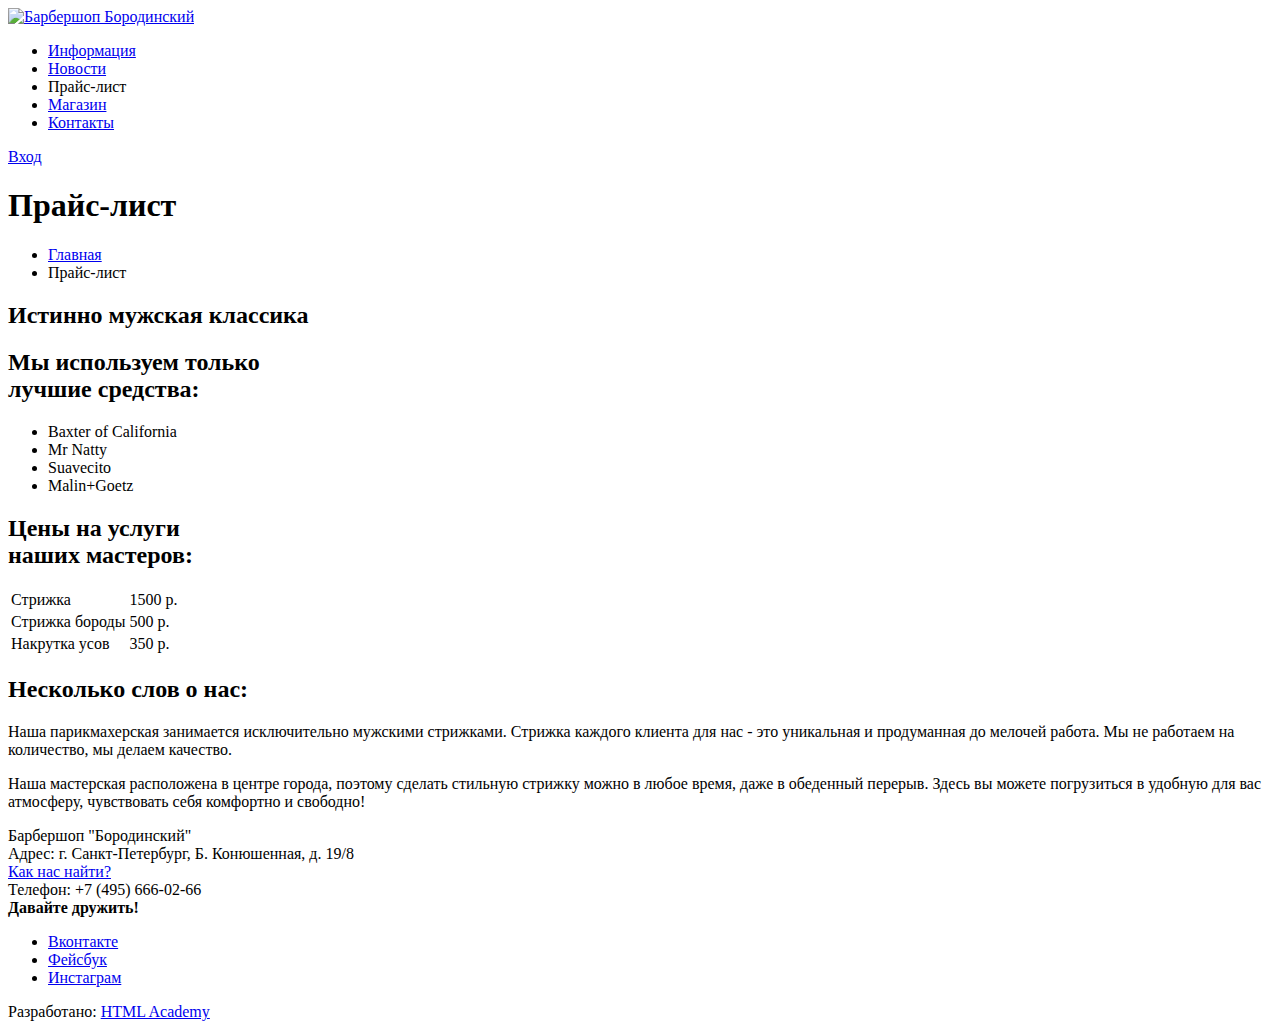
==== price.html @ a7e76138 "Сверстала страницы Прайс (price), Магазин (shop) и Средства по уходу (product), добавила normalize.c" ====
<!DOCTYPE html>
<html lang="ru">
	<head>
	    <meta charset="utf-8">
	    <link rel="stylesheet" type="text/css" href="./css/normalise.css">
	    <title>Барбершоп "Бородинский"</title>
    </head>
    <body>
	    <header class="main-header">
	        <nav class="main-nav">
	        	<a class="main-logo" href="index.html"><img src="http://placehold.it/150x100" alt="Барбершоп Бородинский"></a>
		        	<ul>
		    			<li><a href="#">Информация</a></li>
		    			<li><a href="#">Новости</a></li>
		   				<li class="active"><a>Прайс-лист</a></li> <!--некорректно для активной страницы оставлять ссылку на саму себя -->
		    			<li><a href="#">Магазин</a></li>
		    			<li><a href="#">Контакты</a></li>
		  			</ul>
		  		</nav>
		  	    <div class="enter-block">
		  		    <a class="enter-login" href="#">Вход</a>
		  	    </div>
		    </div>
		</header>

		<main class="main-container">
			<div class="main-container-name">
				<h1>Прайс-лист</h1>
				<ul class="breadcrumbs">
					<li><a href="index.html">Главная</a></li>
					<li class="actual-page">Прайс-лист</li>
				</ul>
			</div>

			<div class="inside-content">
				<div class="inside-content-name">
					<h2>Истинно мужская классика</h2>
				</div>

				<div class="inside-columns">
					<div class="inside-columns-left">
						<h2>Мы используем только<br> лучшие средства:</h2>
						<ul class="orders-block">
							<li>Baxter of California</li>
							<li>Mr Natty</li>
							<li>Suavecito</li>
							<li>Malin+Goetz</li>
						</ul>
					</div>

					<div class="inside-column-right"> 
						<h2>Цены на услуги
							<br> 
							наших мастеров:
						</h2>
						<table class="price-list">
							<tr>
								<td>Стрижка</td>
								<td>1500 р.</td>
							</tr>
							<tr>
								<td>Стрижка бороды</td>
								<td>500 р.</td>
							</tr>
							<tr>
								<td>Накрутка усов</td>
								<td>350 р.</td>
							</tr>
						</table>
					</div>
				</div>

				<div class="inside-columns">
					<h2>Несколько слов о нас:</h2>
					<div class="inside-column-left">
						<p>Наша парикмахерская занимается исключительно мужскими стрижками. Стрижка каждого клиента для нас - это уникальная и продуманная до мелочей работа. Мы не работаем на количество, мы делаем качество.</p>
					</div>

					<div class="inside-column-right">
						<p>Наша мастерская расположена в центре города, поэтому сделать стильную стрижку можно в любое время, даже в обеденный перерыв. Здесь вы можете погрузиться в удобную для вас атмосферу, чувствовать себя комфортно и свободно!</p>
					</div>
				</div>
			</div>
		</main>
		
		<footer class="main-footer">
			<div class="footer-container">
				<section class="footer-adresse">
					Барбершоп "Бородинский"
					<br>
					Адрес: г. Санкт-Петербург, Б. Конюшенная, д. 19/8
					<br>
					<a href="#">Как нас найти?</a>
					<br>
					Телефон: +7 (495) 666-02-66
				</section>
				<section class="footer-social">
					<b>Давайте дружить!</b>
					<ul>
						<li><a class="social-btn social-btn-vk" href="#">Вконтакте</a></li>
						<li><a class="social-btn social-btn-fb" href="#">Фейсбук</a></li>
						<li><a class="social-btn social-btn-in" href="#">Инстаграм</a></li>
					</ul>
				</section>
				<section class="footer-copyright">
					<span>Разработано:</span>
					<a href="https://htmlacademy.ru">HTML Academy</a>
				</section>
			</div>
		</footer>
	</body>
</html>
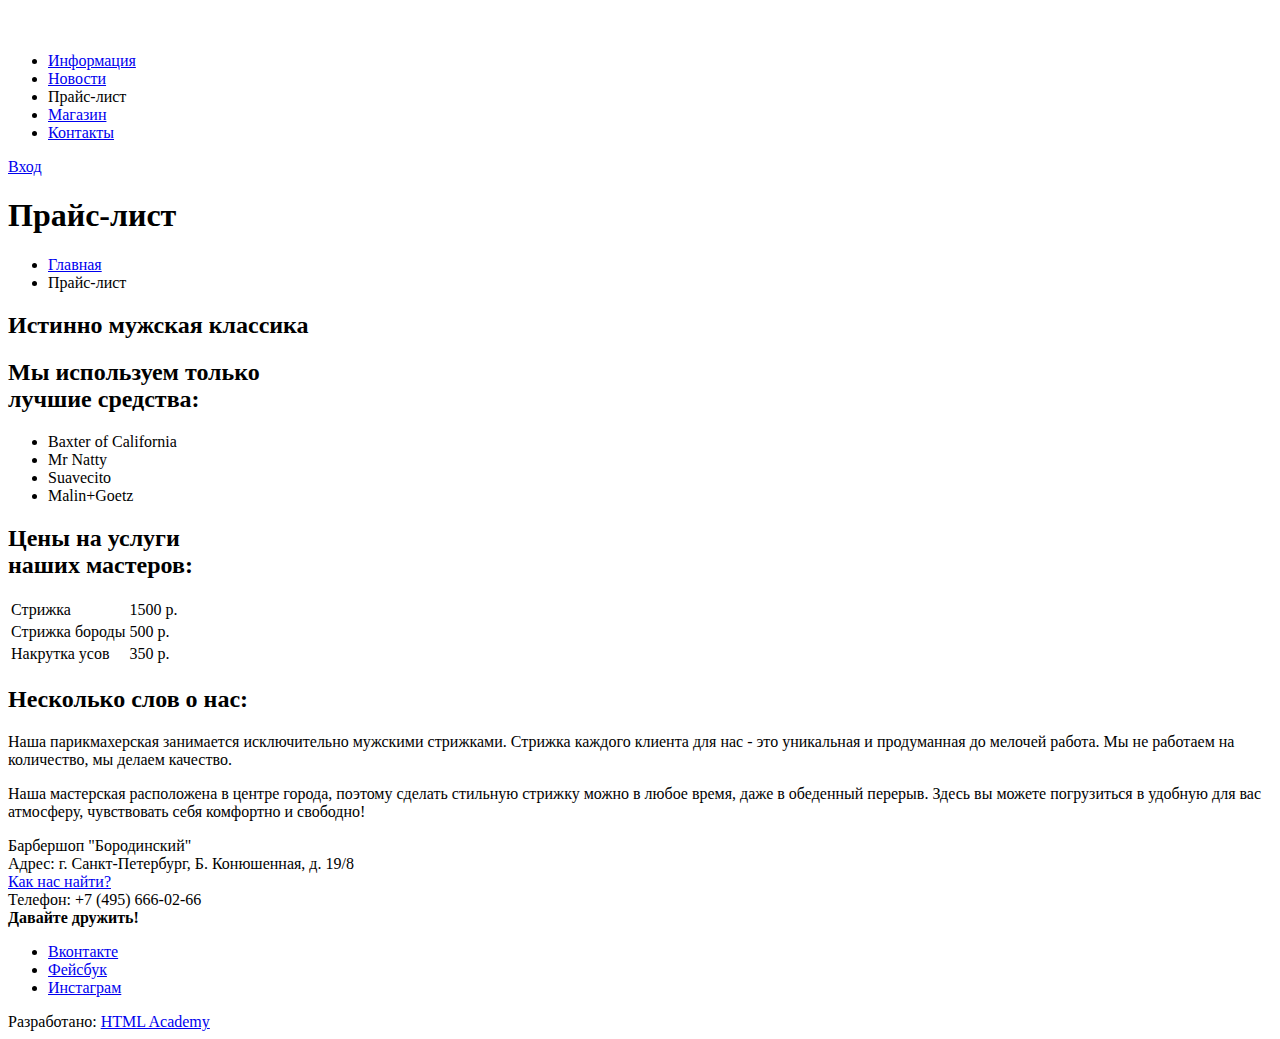
==== commit 6310071d: "Задание №19 выполнено (графика)" ====
--- a/price.html
+++ b/price.html
@@ -8,7 +8,7 @@
     <body>
 	    <header class="main-header">
 	        <nav class="main-nav">
-	        	<a class="main-logo" href="index.html"><img src="http://placehold.it/150x100" alt="Барбершоп Бородинский"></a>
+	        	<a class="main-logo" href="index.html"><img src="img/logo.svg" width="111" height="24" alt="Барбершоп Бородинский"></a>
 		        	<ul>
 		    			<li><a href="#">Информация</a></li>
 		    			<li><a href="#">Новости</a></li>
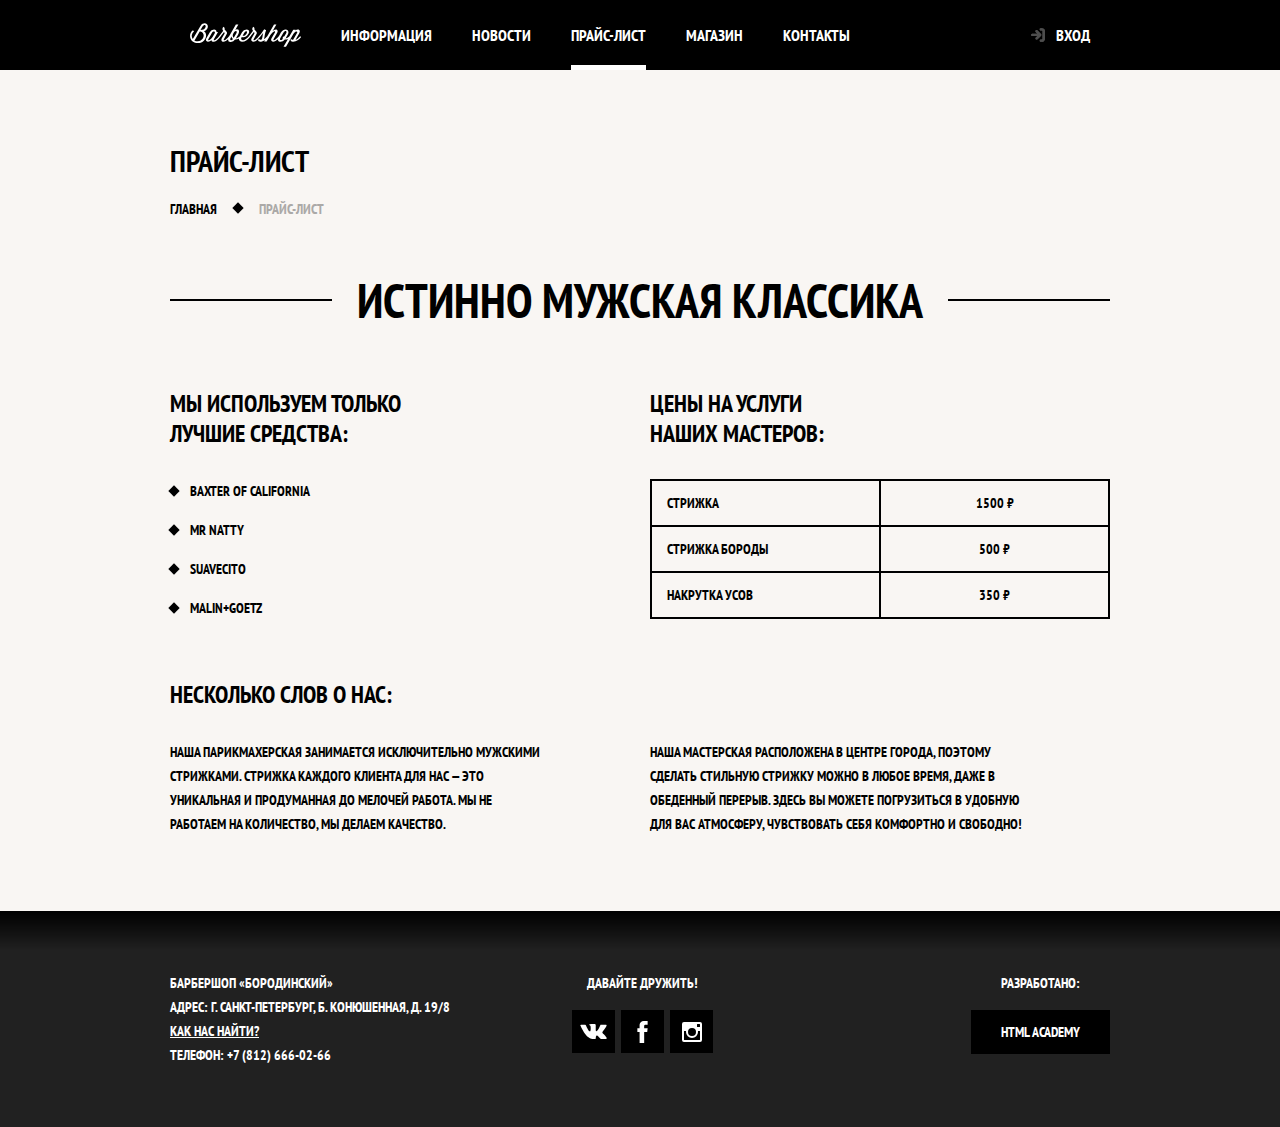
==== commit 3dc4eb29: "Доделала проект, подключила стили и js" ====
--- a/price.html
+++ b/price.html
@@ -1,115 +1,155 @@
 <!DOCTYPE html>
 <html lang="ru">
-	<head>
-	    <meta charset="utf-8">
-	    <link rel="stylesheet" type="text/css" href="./css/normalise.css">
-	    <title>Барбершоп "Бородинский"</title>
-    </head>
-    <body>
-	    <header class="main-header">
-	        <nav class="main-nav">
-	        	<a class="main-logo" href="index.html"><img src="img/logo.svg" width="111" height="24" alt="Барбершоп Бородинский"></a>
-		        	<ul>
-		    			<li><a href="#">Информация</a></li>
-		    			<li><a href="#">Новости</a></li>
-		   				<li class="active"><a>Прайс-лист</a></li> <!--некорректно для активной страницы оставлять ссылку на саму себя -->
-		    			<li><a href="#">Магазин</a></li>
-		    			<li><a href="#">Контакты</a></li>
-		  			</ul>
-		  		</nav>
-		  	    <div class="enter-block">
-		  		    <a class="enter-login" href="#">Вход</a>
-		  	    </div>
-		    </div>
-		</header>
+<head>
+	<meta charset="UTF-8">
+	<title>Барбершоп «Бородинский»</title>
+	<link rel="stylesheet" href="https://fonts.googleapis.com/css?family=PT+Sans+Narrow:400,700&amp;subset=latin,cyrillic">
+	<link href="css/normalize.css" rel="stylesheet">
+	<link href="css/style.css" rel="stylesheet">
+</head>
 
-		<main class="main-container">
-			<div class="main-container-name">
-				<h1>Прайс-лист</h1>
-				<ul class="breadcrumbs">
-					<li><a href="index.html">Главная</a></li>
-					<li class="actual-page">Прайс-лист</li>
+<body class="inner-page">
+	<header class="main-header">
+		<nav class="main-navigation container">
+			<a class="main-header-logo" href="index.html">
+				<img src="img/logo.svg" width="111" height="24" alt="Логотип барбершопа «Бородинский»">
+			</a>
+			<ul class="site-navigation">
+				<li><a href="info.html">Информация</a></li>
+				<li><a href="news.html">Новости</a></li>
+				<li class="site-navigation-current"><a>Прайс-лист</a></li>
+				<li><a href="catalog.html">Магазин</a></li>
+				<li><a href="contacts.html">Контакты</a></li>
+			</ul>
+			<ul class="user-navigation">
+				<li><a class="login-link" href="login.html">Вход</a></li>
+			</ul>
+		</nav>
+	</header>
+
+	<main class="container">
+		<div class="inner-page-container">
+			<h1 class="page-title">Прайс-лист</h1>
+			<ul class="breadcrumbs">
+				<li><a href="index.html">Главная</a></li>
+				<li class="breadcrumbs-current">Прайс-лист</li>
+			</ul>
+		</div>
+
+		<section class="inner-content">
+			<h2 class="big-heading">Истинно мужская классика</h2>
+			<div class="inner-columns">
+				<div class="inner-column-left">
+					<h2>Мы используем только<br> лучшие средства:</h2>
+					<ul class="custom-list-1">
+						<li>Baxter of California</li>
+						<li>Mr Natty</li>
+						<li>Suavecito</li>
+						<li>Malin+Goetz</li>
+					</ul>
+				</div>
+				<div class="inner-column-right">
+					<h2>Цены на услуги<br> наших мастеров:</h2>
+					<table class="custom-table-1">
+						<tr>
+							<td>Стрижка</td>
+							<td>1500 ₽</td>
+						</tr>
+						<tr>
+							<td>Стрижка бороды</td>
+							<td>500 ₽</td>
+						</tr>
+						<tr>
+							<td>Накрутка усов</td>
+							<td>350 ₽</td>
+						</tr>
+					</table>
+				</div>
+			</div>
+
+			<div class="inner-columns">
+				<h2>Несколько слов о нас:</h2>
+				<div class="inner-column-left">
+					<p class="short-text">Наша парикмахерская занимается исключительно мужскими стрижками. Стрижка каждого клиента для нас — это уникальная и продуманная до мелочей работа. Мы не работаем на количество, мы делаем качество.</p>
+				</div>
+				<div class="inner-column-right">
+					<p class="short-text">Наша мастерская расположена в центре города, поэтому сделать стильную стрижку можно в любое время, даже в обеденный перерыв. Здесь вы можете погрузиться в удобную для вас атмосферу, чувствовать себя комфортно и свободно!</p>
+				</div>
+			</div>
+		</section>
+	</main>
+
+	<footer class="main-footer">
+		<div class="container">
+			<p class="footer-contacts">
+				Барбершоп «Бородинский»<br>
+				Адрес: г. Санкт-Петербург, Б. Конюшенная, д. 19/8<br>
+				<a class="contacts-button-map" href="map.html">Как нас найти?</a><br>
+				Телефон: +7 (812) 666-02-66
+			</p>
+			<div class="footer-social">
+				<b>Давайте дружить!</b>
+				<ul>
+					<li>
+						<a class="social-button" href="#">
+							<span class="visually-hidden">Вконтакте</span>
+							<svg xmlns="http://www.w3.org/2000/svg" width="27" height="15" viewBox="0 0 26.14 14.91"><path d="M26 13.47l-.09-.17a13.55 13.55 0 0 0-2.6-3q-.87-.83-1.1-1.12A1 1 0 0 1 22 8a10.27 10.27 0 0 1 1.22-1.78l.88-1.16q2.35-3.13 2-4L26 .94a.8.8 0 0 0-.4-.22 2.14 2.14 0 0 0-.87 0h-3.92a.51.51 0 0 0-.27 0h-.3a.6.6 0 0 0-.15.14.93.93 0 0 0-.14.24 22.22 22.22 0 0 1-1.46 3.06q-.5.84-.93 1.46a7 7 0 0 1-.71.91 4.94 4.94 0 0 1-.52.47q-.23.18-.35.15l-.23-.05a.9.9 0 0 1-.31-.33 1.49 1.49 0 0 1-.16-.53v-.55-.65-.57-1.12-1-.75a3.14 3.14 0 0 0 0-.62 2.12 2.12 0 0 0-.14-.44.73.73 0 0 0-.28-.33 1.57 1.57 0 0 0-.46-.18A9 9 0 0 0 12.57 0a8.93 8.93 0 0 0-3.25.33 1.83 1.83 0 0 0-.52.41q-.25.3-.07.33a1.67 1.67 0 0 1 1.16.59l.08.16a2.6 2.6 0 0 1 .19.63 6.32 6.32 0 0 1 .12 1 10.59 10.59 0 0 1 0 1.7q-.07.71-.13 1.1a2.21 2.21 0 0 1-.18.64 2.69 2.69 0 0 1-.16.3l-.07.07a1 1 0 0 1-.37.07.86.86 0 0 1-.46-.19 3.27 3.27 0 0 1-.56-.52 7 7 0 0 1-.66-.93q-.37-.6-.76-1.42l-.22-.39q-.2-.38-.56-1.11t-.62-1.43A.9.9 0 0 0 5.2.9h-.07a.93.93 0 0 0-.22-.16A1.44 1.44 0 0 0 4.6.65L.87.68A1 1 0 0 0 .1.94L0 1a.44.44 0 0 0 0 .22 1.08 1.08 0 0 0 .08.37Q.9 3.53 1.86 5.31t1.66 2.87Q4.23 9.27 5 10.24t1 1.24l.37.41.34.33a8.06 8.06 0 0 0 1 .78 16.34 16.34 0 0 0 1.4.9 7.6 7.6 0 0 0 1.79.72 6.19 6.19 0 0 0 2 .22h1.57a1.08 1.08 0 0 0 .72-.3l.05-.07a.9.9 0 0 0 .1-.25 1.38 1.38 0 0 0 0-.37 4.48 4.48 0 0 1 .09-1.05 2.77 2.77 0 0 1 .23-.71 1.74 1.74 0 0 1 .29-.4 1.19 1.19 0 0 1 .23-.2h.11a.86.86 0 0 1 .77.21 4.52 4.52 0 0 1 .83.79q.39.47.93 1.05a6.41 6.41 0 0 0 1 .87l.27.16a3.31 3.31 0 0 0 .71.3 1.53 1.53 0 0 0 .76.07l3.48-.05a1.58 1.58 0 0 0 .8-.17.68.68 0 0 0 .34-.37 1.06 1.06 0 0 0 0-.46 1.71 1.71 0 0 0-.1-.36z" fill="#fff"/></svg>
+						</a>
+					</li>
+					<li>
+						<a class="social-button" href="#">
+							<span class="visually-hidden">Фейсбук</span>
+							<svg xmlns="http://www.w3.org/2000/svg" width="19" height="22" viewBox="0 0 10.15 21.74"><path d="M3.34 1.12A4.77 4.77 0 0 1 6.53 0h3.61v3.81H7.81a1.07 1.07 0 0 0-1.09.83v2.55h3.42c-.08 1.23-.24 2.45-.41 3.67h-3v10.87H2.21V10.86H0V7.21h2.19V3.66a3.83 3.83 0 0 1 1.15-2.54z" fill="#fff"/></svg>
+						</a>
+					</li>
+					<li>
+						<a class="social-button" href="#">
+							<span class="visually-hidden">Инстаграм</span>
+							<svg xmlns="http://www.w3.org/2000/svg" width="20" height="20" viewBox="0 0 20 20"><path d="M18 0H2a2 2 0 0 0-2 2v16a2 2 0 0 0 2 2h16a2 2 0 0 0 2-2V2a2 2 0 0 0-2-2zm-8 6a4 4 0 1 1-4 4 4 4 0 0 1 4-4zM2.5 18a.47.47 0 0 1-.5-.5V9h2.1a3.4 3.4 0 0 0-.1 1 6 6 0 1 0 12 0 3.4 3.4 0 0 0-.1-1H18v8.5a.47.47 0 0 1-.5.5zM18 4.5a.47.47 0 0 1-.5.5h-2a.47.47 0 0 1-.5-.5v-2a.47.47 0 0 1 .5-.5h2a.47.47 0 0 1 .5.5z" fill="#fff"/></svg>
+						</a>
+					</li>
 				</ul>
 			</div>
+			<p class="footer-copyright">
+				<b>Разработано:</b> <a class="button" href="https://htmlacademy.ru">HTML Academy</a>
+			</p>
+		</div>
+	</footer>
 
-			<div class="inside-content">
-				<div class="inside-content-name">
-					<h2>Истинно мужская классика</h2>
-				</div>
+	<section class="modal modal-login">
+		<h2>Личный кабинет</h2>
+		<p class="modal-description">Введите пожалуйста свой логин и пароль</p>
+		<form class="login-form" action="https://echo.htmlacademy.ru" method="post">
+			<p>
+				<label class="visually-hidden" for="user-login">Логин</label>
+				<input class="login-icon-user" id="user-login" type="text" name="login" placeholder="Логин">
+			</p>
+			<p>
+				<label class="visually-hidden" for="user-password">Пароль</label>
+				<input class="login-icon-password" id="user-password" type="password" name="password" placeholder="Пароль">
+			</p>
+			<p class="login-help">
+				<label class="login-checkbox">
+					<input type="checkbox" name="remember" class="visually-hidden">
+					<span class="checkbox-indicator"></span>
+					Запомните меня
+				</label>
+				<a class="restore" href="#">Я забыл пароль!</a>
+			</p>
+			<button class="button" type="submit">Войти</button>
+		</form>
+		<button class="modal-close" type="button">Закрыть</button>
+	</section>
 
-				<div class="inside-columns">
-					<div class="inside-columns-left">
-						<h2>Мы используем только<br> лучшие средства:</h2>
-						<ul class="orders-block">
-							<li>Baxter of California</li>
-							<li>Mr Natty</li>
-							<li>Suavecito</li>
-							<li>Malin+Goetz</li>
-						</ul>
-					</div>
+	<section class="modal modal-map">
+		<h2 class="visually-hidden">Как до нас добраться</h2>
+		<iframe src="https://www.google.com/maps/embed?pb=!1m18!1m12!1m3!1d1998.6037999040354!2d30.322010416394033!3d59.938716271971415!2m3!1f0!2f0!3f0!3m2!1i1024!2i768!4f13.1!3m3!1m2!1s0x4696310fca5ba729%3A0xea9c53d4493c879f!2sBolshaya+Konyushennaya+ul.%2C+19%2C+Sankt-Peterburg%2C+Russia%2C+191186!5e0!3m2!1sen!2s!4v1441888483426" width="766" height="560" allowfullscreen></iframe>
+		<p><img src="img/map.jpg" width="766" height="560" alt="Офис компании по адресу ул. Большая Конюшенная 19/8, Санкт-Петербург"></p>
+		<button class="modal-close" type="button">Закрыть</button>
+	</section>
 
-					<div class="inside-column-right"> 
-						<h2>Цены на услуги
-							<br> 
-							наших мастеров:
-						</h2>
-						<table class="price-list">
-							<tr>
-								<td>Стрижка</td>
-								<td>1500 р.</td>
-							</tr>
-							<tr>
-								<td>Стрижка бороды</td>
-								<td>500 р.</td>
-							</tr>
-							<tr>
-								<td>Накрутка усов</td>
-								<td>350 р.</td>
-							</tr>
-						</table>
-					</div>
-				</div>
+	<script type="text/javascript" src="js/map.js"></script>
+	<script type="text/javascript" src="js/popup.js"></script>
 
-				<div class="inside-columns">
-					<h2>Несколько слов о нас:</h2>
-					<div class="inside-column-left">
-						<p>Наша парикмахерская занимается исключительно мужскими стрижками. Стрижка каждого клиента для нас - это уникальная и продуманная до мелочей работа. Мы не работаем на количество, мы делаем качество.</p>
-					</div>
-
-					<div class="inside-column-right">
-						<p>Наша мастерская расположена в центре города, поэтому сделать стильную стрижку можно в любое время, даже в обеденный перерыв. Здесь вы можете погрузиться в удобную для вас атмосферу, чувствовать себя комфортно и свободно!</p>
-					</div>
-				</div>
-			</div>
-		</main>
-		
-		<footer class="main-footer">
-			<div class="footer-container">
-				<section class="footer-adresse">
-					Барбершоп "Бородинский"
-					<br>
-					Адрес: г. Санкт-Петербург, Б. Конюшенная, д. 19/8
-					<br>
-					<a href="#">Как нас найти?</a>
-					<br>
-					Телефон: +7 (495) 666-02-66
-				</section>
-				<section class="footer-social">
-					<b>Давайте дружить!</b>
-					<ul>
-						<li><a class="social-btn social-btn-vk" href="#">Вконтакте</a></li>
-						<li><a class="social-btn social-btn-fb" href="#">Фейсбук</a></li>
-						<li><a class="social-btn social-btn-in" href="#">Инстаграм</a></li>
-					</ul>
-				</section>
-				<section class="footer-copyright">
-					<span>Разработано:</span>
-					<a href="https://htmlacademy.ru">HTML Academy</a>
-				</section>
-			</div>
-		</footer>
-	</body>
-</html>
-
-
-
+</body>
+</html>--- a/css/style.css
+++ b/css/style.css
@@ -0,0 +1,1451 @@
+body {
+  min-width: 960px;
+  margin: 0;
+  padding: 0;
+
+  font-family: "PT Sans Narrow", Arial, sans-serif;
+  font-size: 14px;
+  line-height: 24px;
+  font-weight: 700;
+  color: #ffffff;
+  text-transform: uppercase;
+
+  background-color: #000000;
+  background-image: url("../img/bg.jpg");
+  background-position: top center;
+  background-repeat: no-repeat;
+}
+
+.inner-page {
+  color: #000000;
+
+  background-color: #f9f6f3;
+  background-image: url("../img/pattern-light.jpg");
+  background-position: 0 0;
+  background-repeat: repeat;
+}
+
+a {
+  text-decoration: none;
+}
+
+img {
+  max-width: 100%;
+  height: auto;
+}
+
+.visually-hidden:not(:focus):not(:active),
+input[type="checkbox"].visually-hidden,
+input[type="radio"].visually-hidden {
+  position: absolute;
+
+  width: 1px;
+  height: 1px;
+  margin: -1px;
+  border: 0;
+  padding: 0;
+
+  white-space: nowrap;
+
+  clip-path: inset(100%);
+  clip: rect(0 0 0 0);
+  overflow: hidden;
+}
+
+.button {
+  display: inline-block;
+  margin-right: 16px;
+  padding: 10px 30px;
+
+  font: inherit;
+  text-align: center;
+  color: #ffffff;
+  vertical-align: middle;
+  text-transform: uppercase;
+
+  background-color: #000000;
+  border: none;
+}
+
+.button:hover,
+.button:focus,
+.button:active {
+  background-color: #663d15;
+}
+
+.button.disabled,
+.button:disabled {
+  cursor: default;
+  opacity: 0.5;
+  background-color: #000000;
+}
+
+.container {
+  width: 940px;
+  margin: 0 auto;
+  padding: 0 10px;
+}
+
+.main-header {
+  margin-bottom: 70px;
+}
+
+.inner-page .main-header {
+  margin-bottom: 70px;
+
+  background-color: #000000;
+}
+
+.catalog-header {
+  display: flex;
+  justify-content: space-around;
+}
+
+.main-navigation {
+  display: flex;
+  flex-direction: column;
+  align-items: center;
+
+  font-size: 16px;
+  line-height: 20px;
+  color: #ffffff;
+
+  background-color: transparent;
+}
+
+.inner-page .main-navigation {
+  align-items: flex-start;
+  flex-direction: row;
+}
+
+.main-navigation .container {
+  display: flex;
+}
+
+.main-header-logo {
+  order: 2;
+
+  width: 368px;
+  height: 153px;
+}
+
+.inner-page .main-header-logo {
+  order: 0;
+
+  width: 111px;
+  height: 24px;
+  padding: 23px 20px;
+}
+
+.main-navigation-wrapper {
+  width: 100%;
+  margin-bottom: 60px;
+
+  background-color: #000000;
+}
+
+.main-navigation-wrapper .container {
+  display: flex;
+  justify-content: space-between;
+}
+
+.site-navigation {
+  display: flex;
+  flex-wrap: wrap;
+  width: 620px;
+  margin: 0;
+  padding: 0;
+
+  list-style: none;
+}
+
+.user-navigation {
+  display: flex;
+  justify-content: flex-end;
+  max-width: 140px;
+  margin: 0;
+  padding: 0;
+
+  list-style: none;
+}
+
+.inner-page .user-navigation {
+  margin-left: auto;
+}
+
+.site-navigation a,
+.user-navigation a {
+  display: block;
+  padding: 25px 20px;
+
+  vertical-align: middle;
+  color: #ffffff;
+}
+
+.site-navigation a:hover,
+.site-navigation a:focus,
+.user-navigation a:hover,
+.user-navigation a:focus {
+  background-color: #242424;
+}
+
+.site-navigation-current {
+  position: relative;
+}
+
+.site-navigation-current a:not([href]) {
+  background-color: #000000;
+}
+
+.site-navigation-current::after {
+  content: "";
+
+  position: absolute;
+  right: 20px;
+  bottom: 0;
+  left: 20px;
+
+  height: 5px;
+
+  background-color: #ffffff;
+}
+
+.user-navigation .login-link {
+  position: relative;
+
+  padding-left: 50px;
+}
+
+.login-link::before {
+  content: "";
+
+  position: absolute;
+  top: 27px;
+  left: 24px;
+
+  width: 16px;
+  height: 18px;
+
+  background-image: url("../img/login.svg");
+  background-repeat: no-repeat;
+  background-position: 0 0;
+
+  opacity: 0.3;
+}
+
+.login-link:hover::before,
+.login-link:focus::before,
+.login-link:active::before {
+  opacity: 1;
+}
+
+.features {
+  margin-bottom: 80px;
+}
+
+.features-list {
+  display: flex;
+  justify-content: space-between;
+  margin: 0;
+  padding: 0;
+
+  list-style: none;
+}
+
+.feature-item {
+  width: 300px;
+
+  text-align: center;
+}
+
+.feature-item h3 {
+  position: relative;
+
+  margin: 0;
+  margin-bottom: 60px;
+
+  font-size: 30px;
+  line-height: 42px;
+}
+
+.feature-item h3::after {
+  content: "";
+
+  position: absolute;
+  bottom: -30px;
+  left: 50%;
+
+  width: 20px;
+  height: 20px;
+  margin-left: -10px;
+
+  background-color: #ffffff;
+
+  transform: rotate(45deg);
+}
+
+.feature-item p {
+  margin: 0 10px;
+}
+
+.index-columns {
+  display: flex;
+  justify-content: space-between;
+  padding: 50px 80px;
+  margin-bottom: 35px;
+
+  color: #000000;
+
+  background-color: #f8f5f2;
+  background-image:
+    url("../img/line.png"),
+    url("../img/pattern-light.jpg");
+  background-position: center, 0 0;
+  background-repeat: no-repeat, repeat;
+}
+
+.index-columns h2 {
+  margin: 0;
+  margin-bottom: 25px;
+
+  font-size: 30px;
+  line-height: 42px;
+}
+
+.news {
+  width: 380px;
+}
+
+.news-list {
+  margin: 0;
+  margin-bottom: 25px;
+  padding: 0;
+
+  list-style: none;
+}
+
+.news-item {
+  margin-bottom: 25px;
+}
+
+.news-item p {
+  margin: 0;
+}
+
+.news-item time {
+  text-transform: none;
+}
+
+.gallery {
+  width: 300px;
+}
+
+.gallery-container {
+  position: relative;
+
+  height: 260px;
+}
+
+.gallery-content {
+  height: 164px;
+  margin: 0;
+
+  background-color: #cccccc;
+  border: 7px solid #ffffff;
+}
+
+.gallery-content img {
+  width: 286px;
+  height: 164px;
+}
+
+.gallery-button {
+  position: absolute;
+  bottom: 0;
+
+  box-sizing: border-box;
+  width: 140px;
+  margin: 0;
+}
+
+.gallery-button-back {
+  left: 0;
+}
+
+.gallery-button-next {
+  right: 0;
+}
+
+.contacts {
+  width: 380px;
+}
+
+.contacts p {
+  margin: 0;
+  margin-bottom: 25px;
+}
+
+.appointment {
+  width: 300px;
+}
+
+.appointment-info {
+  margin: 0;
+  margin-bottom: 15px;
+}
+
+.appointment-form {
+  display: flex;
+  flex-wrap: wrap;
+  justify-content: space-between;
+}
+
+.appointment-item {
+  width: 140px;
+  margin: 0;
+  margin-bottom: 10px;
+}
+
+.appointment-item label {
+  display: block;
+  margin-bottom: 9px;
+  margin-left: 15px;
+}
+
+.appointment-item input {
+  width: 140px;
+  padding-top: 8px;
+  padding-left: 15px;
+  padding-right: 15px;
+  padding-bottom: 7px;
+
+  font: inherit;
+  background-color: transparent;
+  border: 2px solid #000000;
+
+  box-sizing: border-box;
+}
+
+.appointment-item input:focus {
+  border-color: #663d15;
+}
+
+.appointment .button {
+  display: block;
+  width: 100%;
+  margin-top: 10px;
+  margin-right: 0;
+}
+
+.inner-page-container {
+  margin-bottom: 55px;
+}
+
+.catalog-columns {
+  display: flex;
+  flex-wrap: wrap;
+  justify-content: space-between;
+}
+
+.page-title {
+  margin: 0;
+  margin-bottom: 15px;
+  padding: 0;
+
+  font-size: 30px;
+  line-height: 42px;
+}
+
+.breadcrumbs {
+  display: flex;
+  justify-content: flex-start;
+  flex-wrap: wrap;
+  padding: 0;
+  margin: 0;
+
+  list-style: none;
+}
+
+.breadcrumbs li {
+  position: relative;
+
+  margin-right: 42px;
+}
+
+.breadcrumbs li:last-child {
+  margin-right: 0;
+}
+
+.breadcrumbs li::after {
+  content: "";
+
+  position: absolute;
+  top: 7px;
+  right: -25px;
+
+  width: 8px;
+  height: 8px;
+
+  background-color: #000000;
+
+  transform: rotate(45deg);
+}
+
+.breadcrumbs a {
+  color: #000000;
+}
+
+.breadcrumbs a:hover,
+.breadcrumbs a:focus {
+  text-decoration: underline;
+}
+
+.breadcrumbs-current {
+  color: #aba9a7;
+}
+
+.breadcrumbs-current::after {
+  display: none;
+}
+
+.catalog-columns {
+  display: flex;
+  justify-content: space-between;
+}
+
+.filters {
+  width: 180px;
+}
+
+.filter fieldset {
+  padding: 0;
+  margin: 0;
+  margin-bottom: 30px;
+
+  border: none;
+}
+
+.filter fieldset:first-child {
+  margin-bottom: 35px;
+}
+
+.filter legend {
+  margin-bottom: 26px;
+
+  font-size: 24px;
+  line-height: 30px;
+}
+
+.filter ul {
+  padding: 0;
+  margin: 0;
+
+  list-style: none;
+  line-height: 18px;
+}
+
+.filter-option {
+  margin-bottom: 19px;
+  padding-left: 45px;
+}
+
+.filter-option label {
+  position: relative;
+
+  display: block;
+
+  cursor: pointer;
+  user-select: none;
+}
+
+.filter-input-checkbox:hover + label,
+.filter-input-checkbox:focus + label {
+  color: #663d15;
+}
+
+.filter-input-checkbox + label::before {
+  content: "";
+  position: absolute;
+  left: -42px;
+  top: 0;
+
+  width: 16px;
+  height: 16px;
+
+  border: 2px solid #000000;
+}
+
+.filter-input-checkbox:checked + label::after {
+  content: "";
+
+  position: absolute;
+  top: 4px;
+  left: -38px;
+
+  width: 12px;
+  height: 12px;
+
+  background-image: url("../img/cross.svg");
+  background-repeat: no-repeat;
+  background-position: 0 0;
+}
+
+.filter-input-radio + label::before {
+  content: "";
+
+  position: absolute;
+  left: -42px;
+  top: -1px;
+
+  width: 16px;
+  height: 16px;
+
+  border: 2px solid #000000;
+  border-radius: 50%;
+}
+
+.filter-input-radio:checked + label::after {
+  content: "";
+
+  position: absolute;
+  top: 5px;
+  left: -36px;
+
+  width: 8px;
+  height: 8px;
+
+  background-color: #000000;
+  border-radius: 50%;
+}
+
+.filter-input:hover + label,
+.filter-input:focus + label {
+  color: #663d15;
+}
+
+.filter-input:focus + label::before,
+.filter-input:focus + label::before {
+  border-color: #663d15;
+  outline: thin dotted;
+  outline: 5px auto -webkit-focus-ring-color;
+}
+
+.filter-input:disabled + label,
+.filter-input:checked:disabled + label,
+.filter-input:disabled:hover + label,
+.filter-input:disabled:focus + label {
+  color: #000000;
+
+  opacity: 0.5;
+  pointer-evts: none;
+}
+
+.filter-button {
+  padding-left: 30px;
+  padding-right: 30px;
+}
+
+.catalog {
+  width: 700px;
+}
+
+.catalog-list {
+  display: flex;
+  flex-wrap: wrap;
+  padding: 0;
+  margin: 0;
+  margin-bottom: 25px;
+
+  list-style: none;
+}
+
+.catalog-item {
+  width: 220px;
+  min-height: 285px;
+  margin-bottom: 20px;
+  margin-right: 20px;
+
+  background-color: #f8f8f8;
+  box-shadow: 0 0 10px rgba(0, 0, 0, 0.1);
+}
+
+.catalog-item:nth-child(3n) {
+  margin-right: 0;
+}
+
+.catalog-item:hover {
+  box-shadow: 0 0 10px rgba(0, 0, 0, 0.2);
+}
+
+.catalog-item a {
+  display: flex;
+  flex-direction: column;
+
+  color: #000000;
+}
+
+.catalog-item h3 {
+  order: 1;
+  margin-top: 17px;
+  margin-bottom: 12px;
+  margin-left: 16px;
+  margin-right: 15px;
+
+  font-size: 14px;
+  line-height: 18px;
+}
+
+.catalog-category {
+  display: block;
+
+  text-transform: none;
+}
+
+.catalog-item-image {
+  width: 220px;
+  height: 165px;
+  margin: 0;
+}
+
+.catalog-item-price {
+  display: flex;
+  margin: 15px;
+  margin-top: 0;
+}
+
+.catalog-item-price b {
+  width: 112px;
+  padding: 13px 25px 11px;
+
+  font-size: 14px;
+  line-height: 20px;
+  text-align: center;
+
+  background-color: #e5e5e5;
+
+  box-sizing: border-box;
+}
+
+.catalog-item-price .button {
+  width: 50px;
+  padding: 13px 18px 11px;
+  margin-right: 0;
+
+  line-height: 20px;
+  color: #ffffff;
+}
+
+.pagination-list {
+  display: flex;
+  flex-wrap: wrap;
+  padding: 0;
+  margin: 0;
+
+  list-style: none;
+}
+
+.pagination-item {
+  margin-right: 5px;
+}
+
+.pagination-item:last-child {
+  margin-right: 0;
+}
+
+.pagination-item a {
+  display: block;
+  padding: 10px 19px;
+
+  color: #ffffff;
+
+  background-color: #000000;
+}
+
+.pagination-item a:hover,
+.pagination-item a:focus,
+.pagination-item a:active {
+  background-color: #663d15;
+}
+
+.pagination-item-current a {
+  color: #000000;
+
+  background-color: #ffffff;
+}
+
+.pagination-item-current a:hover,
+.pagination-item-current a:focus,
+.pagination-item-current a:active {
+  color: #000000;
+
+  background-color: #ffffff;
+}
+
+.product-photos {
+  width: 460px;
+}
+
+.product-photo-preview {
+  display: flex;
+  padding: 0;
+  margin: 0;
+
+  list-style: none;
+}
+
+.product-photo-preview li {
+  width: 140px;
+  height: 149px;
+  margin-right: 20px;
+
+  box-shadow: 0 0 10px 2px rgba(0, 0, 0, 0.1);
+}
+
+.product-photo-preview li:hover {
+  box-shadow: 0 0 10px 2px rgba(0, 0, 0, 0.2);
+}
+
+.product-photo-preview li:nth-child(3n) {
+  margin-right: 0;
+}
+
+.product-photo-full {
+  width: 460px;
+  height: 498px;
+  margin: 0;
+  margin-bottom: 20px;
+
+  box-shadow: 0 0 10px 2px rgba(0, 0, 0, 0.1);
+}
+
+.product-article {
+  text-align: right;
+  color: #aeaeae;
+}
+
+.product-price b {
+  line-height: 20px;
+  text-align: center;
+
+  background-color: #e5e5e5;
+}
+
+.product-info {
+  width: 390px;
+  padding-top: 23px;
+}
+
+.product-info p {
+  margin: 0;
+}
+
+.product-description {
+  display: flex;
+  justify-content: space-between;
+  padding-right: 10px;
+  margin-bottom: 29px;
+}
+
+.product-description p {
+  width: 200px;
+}
+
+.product-article {
+  text-align: right;
+  color: #aeaeae;
+}
+
+.product-info .product-text {
+  margin-bottom: 35px;
+}
+
+.product-info .product-price {
+  display: flex;
+  margin-bottom: 63px;
+}
+
+.product-price b {
+  width: 112px;
+  padding-top: 13px;
+  padding-left: 36px;
+  padding-right: 36px;
+  padding-bottom: 11px;
+
+  line-height: 20px;
+  text-align: center;
+
+  background-color: #e5e5e5;
+
+  box-sizing: border-box;
+}
+
+.product-price .button {
+  padding-left: 17px;
+  padding-right: 17px;
+}
+
+.product-info h3 {
+  margin: 0;
+  margin-bottom: 27px;
+
+  font-size: 24px;
+  line-height: 30px;
+}
+
+.product-info ul {
+  margin: 0;
+  padding: 0;
+
+  list-style: none;
+}
+
+.product-info li {
+  position: relative;
+
+  padding-left: 23px;
+}
+
+.product-info li::before {
+  content: "";
+
+  position: absolute;
+  top: 7px;
+  left: 2px;
+
+  width: 8px;
+  height: 8px;
+
+  background-color: #000000;
+
+  transform: rotate(45deg);
+}
+
+.inner-content {
+  margin-bottom: 75px;
+}
+
+.inner-content h2 {
+  margin-top: 60px;
+  margin-bottom: 30px;
+
+  font-size: 24px;
+  line-height: 30px;
+}
+
+.inner-content h3 {
+  margin-top: 60px;
+  margin-bottom: 30px;
+
+  font-size: 20px;
+  line-height: 24px;
+}
+
+.inner-content h2 + h3 {
+  margin-top: 30px;
+}
+
+.inner-content p {
+  margin: 14px 0;
+}
+
+.inner-content table {
+  border-collapse: collapse;
+}
+
+.inner-content td {
+  padding: 10px 15px;
+
+  border: 2px solid #000000;
+}
+
+.inner-content .big-heading {
+  display: flex;
+  align-items: center;
+
+  margin-top: 55px;
+  margin-bottom: 65px;
+
+  font-size: 48px;
+  line-height: 48px;
+  text-align: center;
+}
+
+.big-heading::before,
+.big-heading::after {
+  content: "";
+
+  flex-grow: 1;
+  flex-shrink: 0;
+
+  width: 50px;
+  height: 2px;
+
+  background: #000000;
+}
+
+.big-heading::before {
+  margin-right: 25px;
+}
+
+.big-heading::after {
+  margin-left: 25px;
+}
+
+.custom-list-1 {
+  margin: 14px 0;
+  padding: 0;
+
+  list-style: none;
+}
+
+.custom-list-1 li {
+  position: relative;
+
+  margin-bottom: 15px;
+  padding-left: 20px;
+}
+
+.custom-list-1 li::before {
+  content: "";
+
+  position: absolute;
+  top: 8px;
+  left: 0;
+
+  width: 8px;
+  height: 8px;
+
+  background-color: #000000;
+  transform: rotate(45deg);
+}
+
+.custom-table-1 {
+  width: 100%;
+}
+
+.custom-table-1 td {
+  width: 50%;
+}
+
+.custom-table-1 td:last-child {
+  text-align: center;
+}
+
+.inner-columns {
+  display: flex;
+  justify-content: space-between;
+  flex-wrap: wrap;
+
+  margin: 60px 0;
+}
+
+.inner-column-left,
+.inner-column-right {
+  width: 460px;
+}
+
+.inner-column-left *:first-child,
+.inner-column-right *:first-child {
+  margin-top: 0;
+}
+
+.inner-column-left *:last-child,
+.inner-column-right *:last-child {
+  margin-bottom: 0;
+}
+
+.inner-columns > h2:first-child {
+  width: 460px;
+  margin-top: 0;
+  margin-right: 460px;
+  margin-right: calc(100% - 460px);
+}
+
+.short-text {
+  padding-right: 80px;
+}
+
+@keyframes bounce {
+  0% {
+    transform: translateY(-2000px);
+  }
+
+  70% {
+    transform: translateY(30px);
+  }
+
+  90% {
+    transform: translateY(-10px);
+  }
+
+  100% {
+    transform: translateY(0);
+  }
+}
+
+@keyframes shake {
+  0%,
+  100% {
+    transform: translateX(0);
+  }
+
+  10%,
+  30%,
+  50%,
+  70%,
+  90% {
+    transform: translateX(-10px);
+  }
+
+  20%,
+  40%,
+  60%,
+  80% {
+    transform: translateX(10px);
+  }
+}
+
+.modal {
+  position: fixed;
+
+  display: none;
+
+  color: #000000;
+
+  background-color: #f8f3f0;
+  background-image: url("../img/pattern-light.jpg");
+  background-position: 0 0;
+  background-repeat: repeat;
+  box-shadow: 0 30px 50px rgba(0, 0, 0, 0.7);
+}
+
+.modal-show {
+  display: block;
+  
+  animation: bounce 0.6s;
+}
+
+.modal-error {
+  animation: shake 0.6s;
+}
+
+.modal-login {
+  top: 120px;
+  left: 50%;
+
+  width: 300px;
+  margin-left: -230px;
+  padding: 50px 80px;
+}
+
+.modal-close {
+  position: absolute;
+  top: 0;
+  right: -34px;
+
+  width: 22px;
+  height: 22px;
+
+  font-size: 0;
+
+  background-color: transparent;
+  border: 0;
+
+  cursor: pointer;
+}
+
+.modal-close::before,
+.modal-close::after {
+  content: "";
+
+  position: absolute;
+  top: 10px;
+  left: 2px;
+
+  width: 19px;
+  height: 3px;
+
+  background-color: #d0d0d0;
+}
+
+.modal-close::before {
+  transform: rotate(45deg);
+}
+
+.modal-close::after {
+  transform: rotate(-45deg);
+}
+
+.modal-login h2 {
+  margin: 0;
+  margin-bottom: 20px;
+
+  font-size: 30px;
+  line-height: 42px;
+}
+
+.modal-description {
+  margin: 0;
+  margin-bottom: 10px;
+}
+
+.login-form p {
+  margin: 0;
+  margin-bottom: 10px;
+}
+
+.login-form input[type="text"],
+.login-form input[type="password"] {
+  box-sizing: border-box;
+  width: 300px;
+  padding: 10px 15px;
+  padding-right: 40px;
+
+  font: inherit;
+  color: #000000;
+  text-transform: uppercase;
+
+  background-color: #f9f6f3;
+  border: 2px solid #000000;
+}
+
+.login-form input:focus {
+  border-color: #663d15;
+}
+
+.login-form .login-help {
+  display: flex;
+  flex-wrap: wrap;
+  justify-content: space-between;
+  margin: 15px 0;
+}
+
+.login-icon-user {
+  background-image: url("../img/user.svg");
+  background-position: 270px center;
+  background-repeat: no-repeat;
+}
+
+.login-icon-password {
+  background-image: url("../img/lock.svg");
+  background-position: 270px center;
+  background-repeat: no-repeat;
+}
+
+.login-checkbox {
+  position: relative;
+
+  padding-left: 30px;
+
+  cursor: pointer;
+}
+
+.login-checkbox:hover,
+.login-checkbox:focus {
+  color: #663d15;
+}
+
+.login-checkbox input[type="checkbox"] + .checkbox-indicator {
+  position: absolute;
+  top: 0;
+  left: 0;
+
+  width: 17px;
+  height: 17px;
+
+  border: 2px solid #000000;
+}
+
+.login-checkbox input[type="checkbox"]:focus + .checkbox-indicator {
+  border-color: #663d15;
+  outline: thin dotted;
+  outline: 5px auto -webkit-focus-ring-color;
+}
+
+.login-checkbox input[type="checkbox"]:checked + .checkbox-indicator::before,
+.login-checkbox input[type="checkbox"]:checked + .checkbox-indicator::after {
+  content: "";
+
+  position: absolute;
+  top: 8px;
+  left: 1px;
+
+  width: 15px;
+  height: 2px;
+
+  background-color: #000000;
+}
+
+.login-checkbox input[type="checkbox"]:checked + .checkbox-indicator::before {
+  transform: rotate(45deg);
+}
+
+.login-checkbox input[type="checkbox"]:checked + .checkbox-indicator::after {
+  transform: rotate(-45deg);
+}
+
+.restore {
+  color: #000000;
+  text-decoration: underline;
+}
+
+.restore:hover,
+.restore:focus {
+  text-decoration: none;
+}
+
+.login-form .button {
+  width: 100%;
+  margin-right: 0;
+}
+
+.modal-map {
+  top: 50%;
+  left: 50%;
+
+  width: 766px;
+  height: 560px;
+  margin-top: -280px;
+  margin-left: -390px;
+
+  border: 7px solid white;
+}
+
+.modal-map p {
+  position: absolute;
+  top: 0;
+  left: 0;
+  z-index: 1;
+
+  margin: 0;
+}
+
+.modal-map iframe {
+  position: relative;
+  z-index: 2;
+
+  border: none;
+}
+
+.main-footer {
+  padding: 60px 0;
+  margin-top: 65px;
+
+  color: #ffffff;
+
+  background-color: #212121;
+  background-image: url("img/pattern-dark.jpg");
+  background-position: 0 0;
+  background-repeat: repeat;
+}
+
+.inner-page .main-footer {
+  margin-top: 45px;
+
+  background-image:
+    linear-gradient(to bottom, black, transparent),
+    url("img/pattern-dark.jpg");
+  background-size: 10px 40px, auto;
+  background-position: 0 0;
+  background-repeat: repeat-x, repeat;
+}
+
+.main-footer .container {
+  display: flex;
+}
+
+.footer-contacts {
+  width: 320px;
+  margin: 0;
+  margin-right: 80px;
+}
+
+.footer-contacts a {
+  color: #ffffff;
+  text-decoration: underline;
+}
+
+.footer-contacts a:hover,
+.footer-contacts a:focus {
+  text-decoration: none;
+}
+
+.footer-social {
+  width: 145px;
+
+  text-align: center;
+}
+
+.footer-social ul {
+  display: flex;
+  flex-wrap: wrap;
+  justify-content: space-between;
+  width: 141px;
+  margin: 0 auto;
+  padding: 0;
+
+  list-style: none;
+}
+
+.footer-social b {
+  display: block;
+  margin-bottom: 15px;
+}
+
+.social-button {
+  display: flex;
+  align-items: center;
+  justify-content: center;
+  width: 43px;
+  height: 43px;
+
+  background-color: #000000;
+}
+
+.social-button:hover,
+.social-button:focus {
+  background-color: #ffffff;
+}
+
+.social-button:hover path,
+.social-button:focus path {
+  fill: #000000;
+}
+
+.footer-copyright {
+  max-width: 150px;
+  margin: 0;
+  margin-left: auto;
+
+  text-align: center;
+}
+
+.footer-copyright .button {
+  display: block;
+  margin-right: 0;
+}
+
+.footer-copyright b {
+  display: block;
+  margin-bottom: 15px;
+}
+
+.footer-copyright .button:hover,
+.footer-copyright .button:focus {
+  color: #000000;
+
+  background-color: #ffffff;
+}
+
+.contacts-page {
+  background-color: #070707;
+  background-image: url("../img/bg.jpg");
+  background-repeat: no-repeat;
+  background-position: 0 0;
+}
+
+.contacts-map-image {
+  width: 100%;
+  height: auto;
+  border: 10px solid rgb(255, 255, 255);
+}